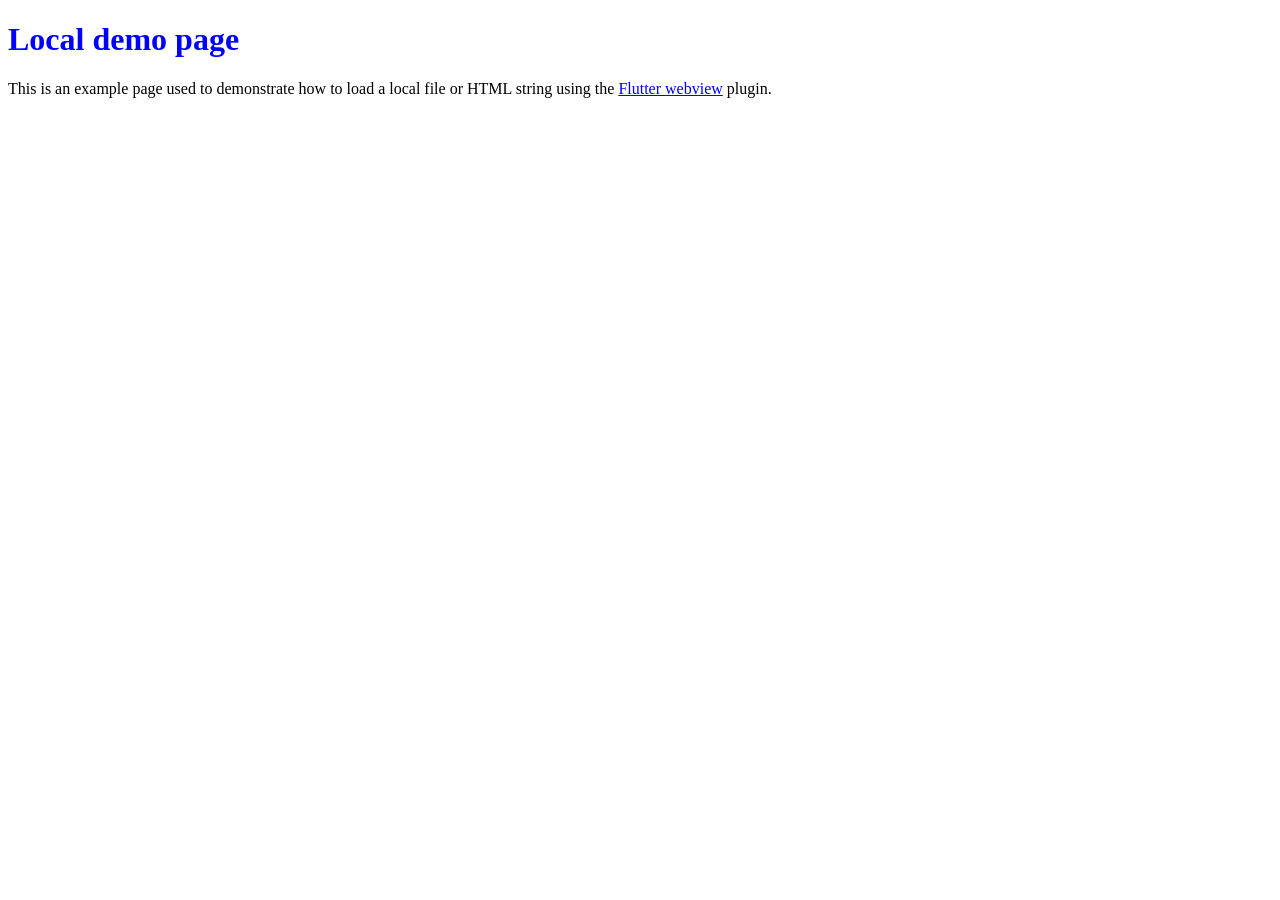
==== assets/www/index.html @ a47f5ad0 "Added Menu to Open HTML files from String, and Files" ====
<!DOCTYPE html>
<!-- Copyright 2013 The Flutter Authors. All rights reserved.
Use of this source code is governed by a BSD-style license that can be
found in the LICENSE file. -->
<html lang="en">
<head>
<title>Load file or HTML string example</title>
<link rel="stylesheet" href="styles/style.css" />
</head>
<body>

<h1>Local demo page</h1>
<p>
 This is an example page used to demonstrate how to load a local file or HTML
 string using the <a href="https://pub.dev/packages/webview_flutter">Flutter
 webview</a> plugin.
</p>

</body>
</html>
---- assets/www/styles/style.css ----
h1 {
    color: blue;
 }
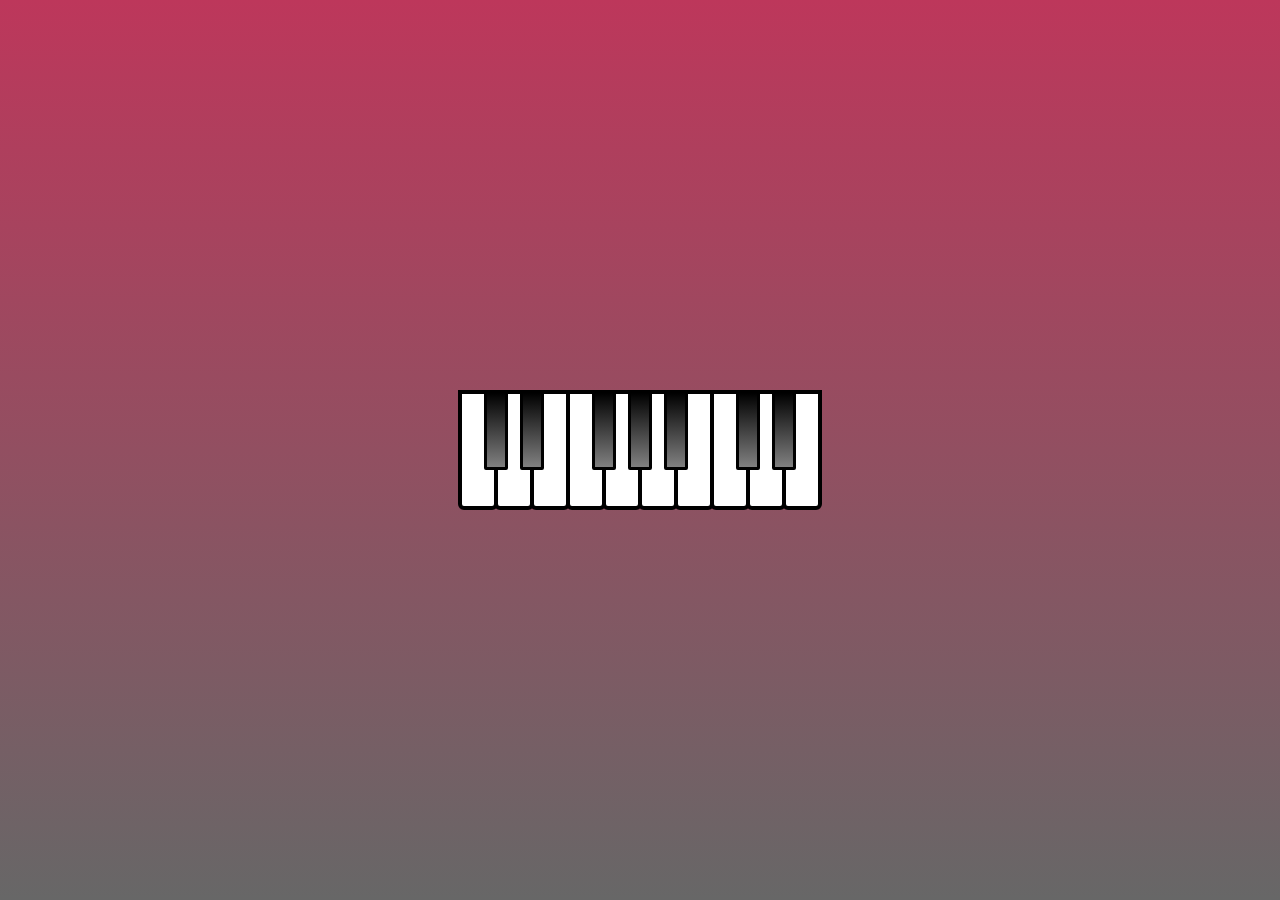
==== commit ba827a83: "Added Piano with Web Based" ====
--- a/assets/www/index.html
+++ b/assets/www/index.html
@@ -1,20 +1,37 @@
 <!DOCTYPE html>
-<!-- Copyright 2013 The Flutter Authors. All rights reserved.
-Use of this source code is governed by a BSD-style license that can be
-found in the LICENSE file. -->
 <html lang="en">
 <head>
-<title>Load file or HTML string example</title>
-<link rel="stylesheet" href="styles/style.css" />
+    <meta charset="UTF-8">
+    <meta http-equiv="X-UA-Compatible" content="IE=edge">
+    <meta name="viewport" content="width=device-width, initial-scale=1.0">
+    <title>Basic Music Theory</title>
+    <link rel="stylesheet" href="style.css">
+    
 </head>
 <body>
+    <!-- <div class="navigation">
 
-<h1>Local demo page</h1>
-<p>
- This is an example page used to demonstrate how to load a local file or HTML
- string using the <a href="https://pub.dev/packages/webview_flutter">Flutter
- webview</a> plugin.
-</p>
-
+        <h1>Piano</h1>
+    </div> -->
+    <div class="piano">
+        <button class="white-key C4-key"></button>
+            <button class="black-key Db4-key"></button>
+        <button class="white-key D4-key"></button>
+            <button class="black-key Eb4-key"></button>
+        <button class="white-key E4-key"></button>
+        <button class="white-key F4-key"></button>
+            <button class="black-key Gb4-key"></button>
+        <button class="white-key G4-key"></button>
+            <button class="black-key Ab4-key"></button>
+        <button class="white-key A4-key"></button>
+            <button class="black-key Bb4-key"></button>
+        <button class="white-key B4-key"></button>
+        <button class="white-key C5-key"></button>
+            <button class="black-key Db5-key"></button>
+        <button class="white-key D5-key"></button>
+            <button class="black-key Eb5-key"></button>
+        <button class="white-key E5-key"></button>  
+    </div>
+    <script src="script.js"></script>
 </body>
 </html>
--- a/assets/www/style.css
+++ b/assets/www/style.css
@@ -0,0 +1,79 @@
+html{
+    height: 100%;
+}
+
+body {
+    margin: 0;
+    padding: 0;
+    height: 100%;
+    display: flex;
+    justify-content: center;
+    align-items: center;
+    background: linear-gradient(#bd375b, #00000098);
+}
+
+
+
+.piano{
+    display: flex;
+    position: relative;
+    margin-left: 4px;
+}
+
+.white-key{
+    width: 40px;
+    height: 120px;
+    background-color: white;
+    border: 4px solid black;
+    border-radius: 0 0 6px 6px;
+    margin-left: -4px;
+    outline: none;
+    cursor: pointer;
+}
+
+.white-key.active{
+    background-image: linear-gradient(green, black);
+}
+
+.black-key{
+    position: absolute;
+    width: 24px;
+    height: 80px;
+    background-image: linear-gradient(black,grey);
+    border: 3px solid black;
+    border-radius: 0 0 2px 2px;
+    outline: none;
+    cursor: pointer;
+}
+
+.black-key.active{
+    background-image: linear-gradient(#000000, #303030);
+}
+
+.Db4-key{
+    left: 22px;
+}
+
+.Eb4-key{
+    left: 58px;
+}
+
+.Gb4-key{
+    left: 130px;
+}
+
+.Ab4-key{
+    left: 166px;
+}
+
+.Bb4-key{
+    left: 202px;
+}
+
+.Db5-key{
+    left: 274px;
+}
+
+.Eb5-key{
+    left: 310px;
+}
